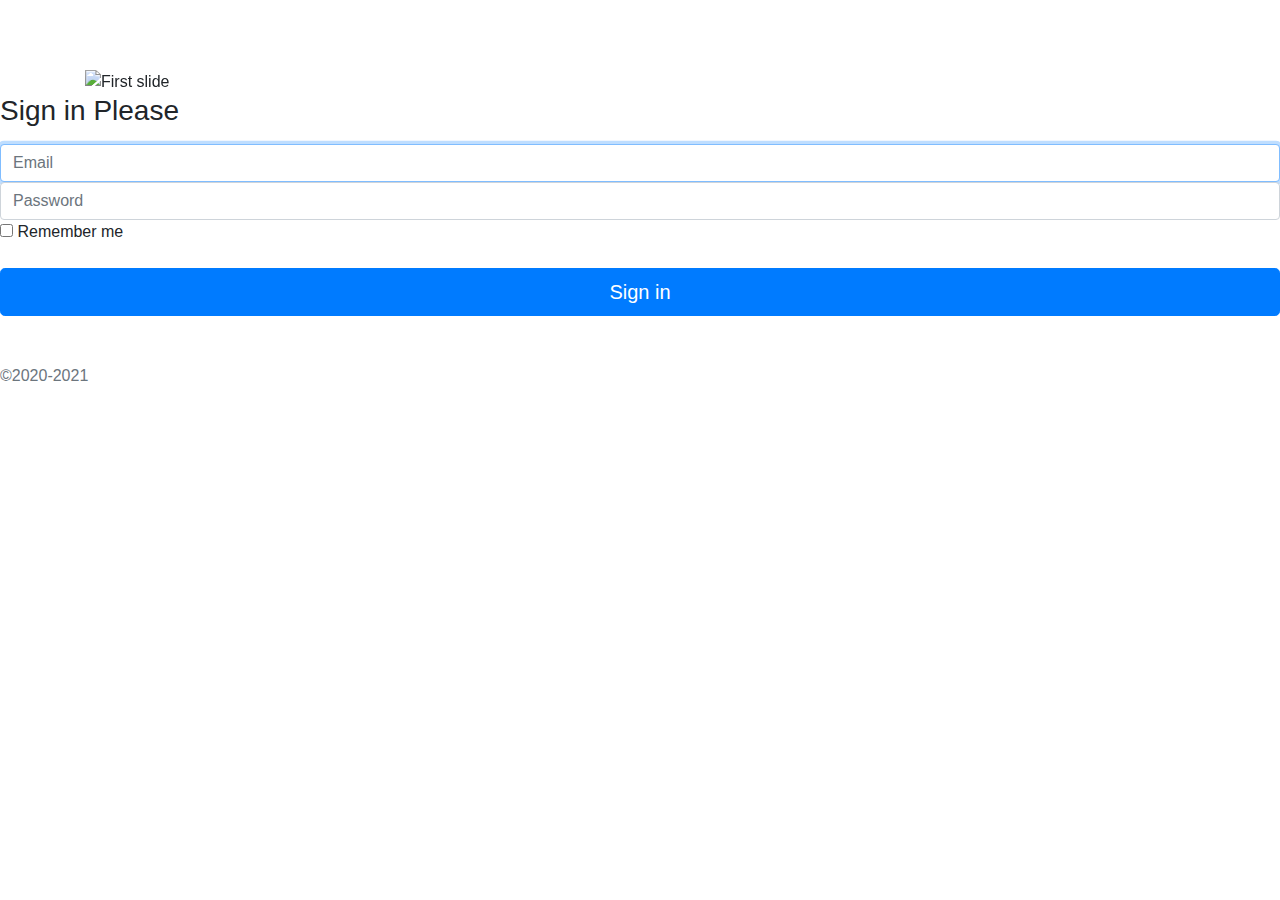
==== login.html @ 996564b5 "Add files via upload" ====
<!DOCTYPE html>
<html class="no-js">
    <head>
        <meta charset="utf-8">
        <meta http-equiv="X-UA=Compatible" content="IE=edge">
        <title>Login</title>
        <meta name="viewport" content="width=device-width, initial-scale=1">
        <link rel="stylesheet" href="https://maxcdn.bootstrapcdn.com/bootstrap/4.0.0/css/bootstrap.min.css" 
        integrity="sha384-Gn5384xqQ1aoWXA+058RXPxPg6fy4IWvTNh0E263XmFcJlSAwiGgFAW/dAiS6JXm" crossorigin="anonymous">
        <script src="https://code.jquery.com/jquery-3.2.1.slim.min.js" 
            integrity="sha384-KJ3o2DKtIkvYIK3UENzmM7KCkRr/rE9/Qpg6aAZGJwFDMVNA/GpGFF93hXpG5KkN" crossorigin="anonymous">
        </script>
        <script src="https://cdnjs.cloudflare.com/ajax/libs/popper.js/1.12.9/umd/popper.min.js" 
             integrity="sha384-ApNbgh9B+Y1QKtv3Rn7W3mgPxhU9K/ScQsAP7hUibX39j7fakFPskvXusvfa0b4Q" crossorigin="anonymous">
        </script>
    <script src="https://maxcdn.bootstrapcdn.com/bootstrap/4.0.0/js/bootstrap.min.js" 
            integrity="sha384-JZR6Spejh4U02d8jOt6vLEHfe/JQGiRRSQQxSfFWpi1MquVdAyjUar5+76PVCmYl" crossorigin="anonymous">
    </script>
    <link rel="stylesheet" href="css/login.css">
  </head>


    <body>
        <div class="bg-cover">
            <div class="container" style="padding-top: 70px;">
                <div id="slides" class="carousel slide" data-ride="carousel">
                    <ol class="carousel-indicators">
                      <li data-target="#slides" data-slide-to="0" class="active"></li>
                      <li data-target="#slides" data-slide-to="1"></li>
                      <li data-target="#slides" data-slide-to="2"></li>
                    </ol>
                    <div class="carousel-inner">
                      <div class="carousel-item active">
                        <img class="d-block mx-auto" src="images/carousel-1.jpg" alt="First slide">
                      </div>
                      <div class="carousel-item">
                        <img class="d-block mx-auto" src="images/carousel-2.jpg" alt="Second slide">
                      </div>
                      <div class="carousel-item">
                        <img class="d-block mx-auto" src="images/carousel-3.jpg" alt="Third slide">
                      </div>
                    </div>


                  </div>
            </div>
            
            <div class="h-60 center-me">
                <div class="my-auto">
                    <form class="form-signin" style="background: rgb(255, 255, 255)">
                        <h1 class="h3 mb-3 front-qeight-normal">Sign in Please</h1>
                        <lable for="inputEmail" class="sr-only">Email address</lable>
                        <input type="email" id="inputEmail" class="form-control" placeholder="Email" required
                        autofocus>
                        <label for="inputPassword" class="sr-only">Password</label>
                        <input type="Password" id="inputPassword" class="form-control" placeholder="Password" required>
                        <div class="chechbox mb-3" style="text-align: left;">
                            <label>
                                <input type="checkbox" value="remember-me"> Remember me
                            </label>
                        </div>
                        <button class="btn btn-lg btn-primary btn-block" type="submit">Sign in</button>
                        <p class="mt-5 mb-3 text-muted">&copy;2020-2021</p>
                    </form>
    
                </div>

            </div>

        </div>
            
    </body>


</html>
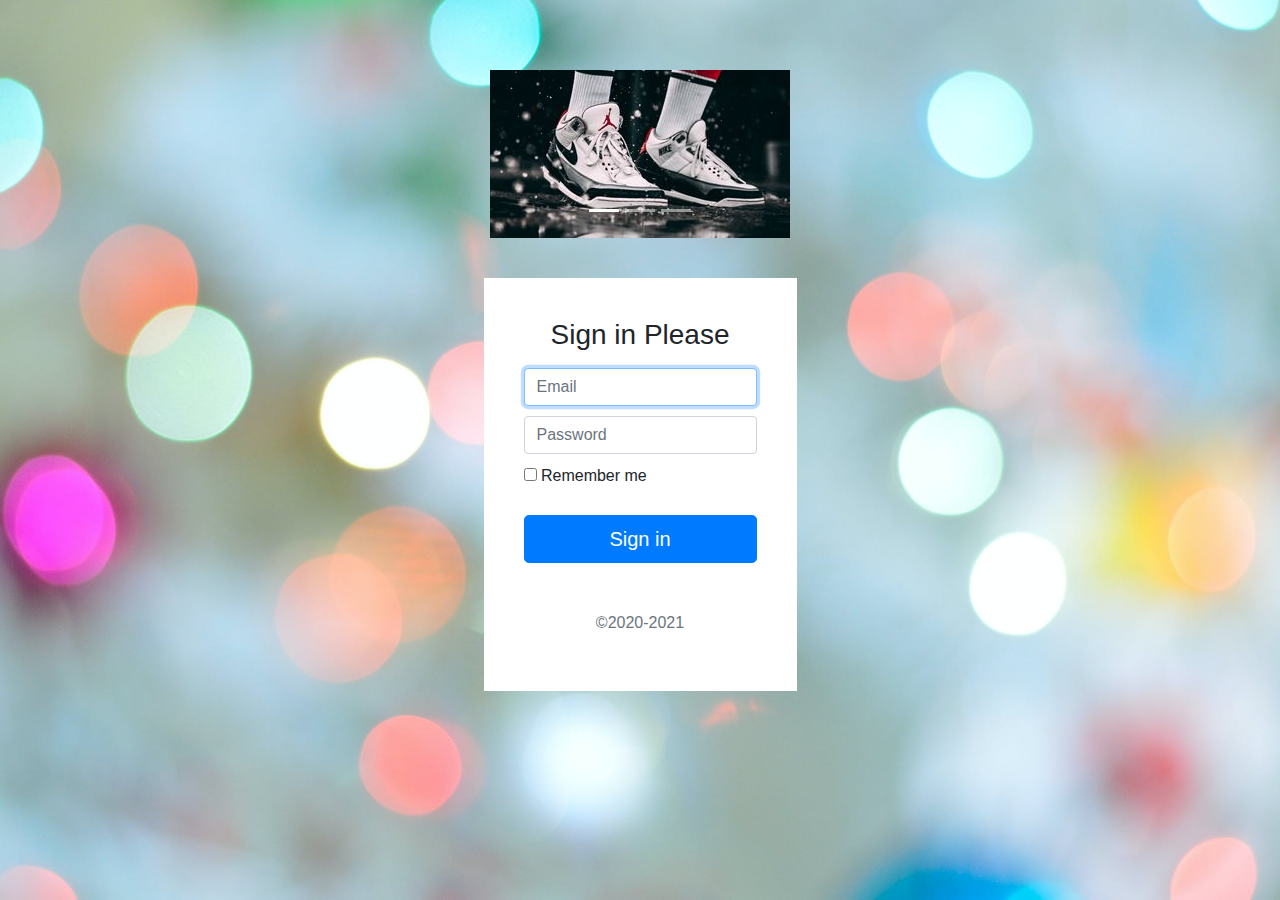
==== commit aca68f92: "corousel and login" ====
--- a/login.html
+++ b/login.html
@@ -1,75 +1,75 @@
-<!DOCTYPE html>
-<html class="no-js">
-    <head>
-        <meta charset="utf-8">
-        <meta http-equiv="X-UA=Compatible" content="IE=edge">
-        <title>Login</title>
-        <meta name="viewport" content="width=device-width, initial-scale=1">
-        <link rel="stylesheet" href="https://maxcdn.bootstrapcdn.com/bootstrap/4.0.0/css/bootstrap.min.css" 
-        integrity="sha384-Gn5384xqQ1aoWXA+058RXPxPg6fy4IWvTNh0E263XmFcJlSAwiGgFAW/dAiS6JXm" crossorigin="anonymous">
-        <script src="https://code.jquery.com/jquery-3.2.1.slim.min.js" 
-            integrity="sha384-KJ3o2DKtIkvYIK3UENzmM7KCkRr/rE9/Qpg6aAZGJwFDMVNA/GpGFF93hXpG5KkN" crossorigin="anonymous">
-        </script>
-        <script src="https://cdnjs.cloudflare.com/ajax/libs/popper.js/1.12.9/umd/popper.min.js" 
-             integrity="sha384-ApNbgh9B+Y1QKtv3Rn7W3mgPxhU9K/ScQsAP7hUibX39j7fakFPskvXusvfa0b4Q" crossorigin="anonymous">
-        </script>
-    <script src="https://maxcdn.bootstrapcdn.com/bootstrap/4.0.0/js/bootstrap.min.js" 
-            integrity="sha384-JZR6Spejh4U02d8jOt6vLEHfe/JQGiRRSQQxSfFWpi1MquVdAyjUar5+76PVCmYl" crossorigin="anonymous">
-    </script>
-    <link rel="stylesheet" href="css/login.css">
-  </head>
-
-
-    <body>
-        <div class="bg-cover">
-            <div class="container" style="padding-top: 70px;">
-                <div id="slides" class="carousel slide" data-ride="carousel">
-                    <ol class="carousel-indicators">
-                      <li data-target="#slides" data-slide-to="0" class="active"></li>
-                      <li data-target="#slides" data-slide-to="1"></li>
-                      <li data-target="#slides" data-slide-to="2"></li>
-                    </ol>
-                    <div class="carousel-inner">
-                      <div class="carousel-item active">
-                        <img class="d-block mx-auto" src="images/carousel-1.jpg" alt="First slide">
-                      </div>
-                      <div class="carousel-item">
-                        <img class="d-block mx-auto" src="images/carousel-2.jpg" alt="Second slide">
-                      </div>
-                      <div class="carousel-item">
-                        <img class="d-block mx-auto" src="images/carousel-3.jpg" alt="Third slide">
-                      </div>
-                    </div>
-
-
-                  </div>
-            </div>
-            
-            <div class="h-60 center-me">
-                <div class="my-auto">
-                    <form class="form-signin" style="background: rgb(255, 255, 255)">
-                        <h1 class="h3 mb-3 front-qeight-normal">Sign in Please</h1>
-                        <lable for="inputEmail" class="sr-only">Email address</lable>
-                        <input type="email" id="inputEmail" class="form-control" placeholder="Email" required
-                        autofocus>
-                        <label for="inputPassword" class="sr-only">Password</label>
-                        <input type="Password" id="inputPassword" class="form-control" placeholder="Password" required>
-                        <div class="chechbox mb-3" style="text-align: left;">
-                            <label>
-                                <input type="checkbox" value="remember-me"> Remember me
-                            </label>
-                        </div>
-                        <button class="btn btn-lg btn-primary btn-block" type="submit">Sign in</button>
-                        <p class="mt-5 mb-3 text-muted">&copy;2020-2021</p>
-                    </form>
-    
-                </div>
-
-            </div>
-
-        </div>
-            
-    </body>
-
-
+<!DOCTYPE html>
+<html class="no-js">
+    <head>
+        <meta charset="utf-8">
+        <meta http-equiv="X-UA=Compatible" content="IE=edge">
+        <title>Login</title>
+        <meta name="viewport" content="width=device-width, initial-scale=1">
+        <link rel="stylesheet" href="https://maxcdn.bootstrapcdn.com/bootstrap/4.0.0/css/bootstrap.min.css" 
+        integrity="sha384-Gn5384xqQ1aoWXA+058RXPxPg6fy4IWvTNh0E263XmFcJlSAwiGgFAW/dAiS6JXm" crossorigin="anonymous">
+        <script src="https://code.jquery.com/jquery-3.2.1.slim.min.js" 
+            integrity="sha384-KJ3o2DKtIkvYIK3UENzmM7KCkRr/rE9/Qpg6aAZGJwFDMVNA/GpGFF93hXpG5KkN" crossorigin="anonymous">
+        </script>
+        <script src="https://cdnjs.cloudflare.com/ajax/libs/popper.js/1.12.9/umd/popper.min.js" 
+             integrity="sha384-ApNbgh9B+Y1QKtv3Rn7W3mgPxhU9K/ScQsAP7hUibX39j7fakFPskvXusvfa0b4Q" crossorigin="anonymous">
+        </script>
+    <script src="https://maxcdn.bootstrapcdn.com/bootstrap/4.0.0/js/bootstrap.min.js" 
+            integrity="sha384-JZR6Spejh4U02d8jOt6vLEHfe/JQGiRRSQQxSfFWpi1MquVdAyjUar5+76PVCmYl" crossorigin="anonymous">
+    </script>
+    <link rel="stylesheet" href="css/login.css">
+  </head>
+
+
+    <body>
+        <div class="bg-cover">
+            <div class="container" style="padding-top: 70px;">
+                <div id="slides" class="carousel slide" data-ride="carousel">
+                    <ol class="carousel-indicators">
+                      <li data-target="#slides" data-slide-to="0" class="active"></li>
+                      <li data-target="#slides" data-slide-to="1"></li>
+                      <li data-target="#slides" data-slide-to="2"></li>
+                    </ol>
+                    <div class="carousel-inner">
+                      <div class="carousel-item active">
+                        <img class="d-block mx-auto" src="images/carousel-1.jpg" alt="First slide">
+                      </div>
+                      <div class="carousel-item">
+                        <img class="d-block mx-auto" src="images/carousel-2.jpg" alt="Second slide">
+                      </div>
+                      <div class="carousel-item">
+                        <img class="d-block mx-auto" src="images/carousel-3.jpg" alt="Third slide">
+                      </div>
+                    </div>
+
+
+                  </div>
+            </div>
+            
+            <div class="h-60 center-me">
+                <div class="my-auto">
+                    <form class="form-signin" style="background: rgb(255, 255, 255)">
+                        <h1 class="h3 mb-3 front-qeight-normal">Sign in Please</h1>
+                        <lable for="inputEmail" class="sr-only">Email address</lable>
+                        <input type="email" id="inputEmail" class="form-control" placeholder="Email" required
+                        autofocus>
+                        <label for="inputPassword" class="sr-only">Password</label>
+                        <input type="Password" id="inputPassword" class="form-control" placeholder="Password" required>
+                        <div class="chechbox mb-3" style="text-align: left;">
+                            <label>
+                                <input type="checkbox" value="remember-me"> Remember me
+                            </label>
+                        </div>
+                        <button class="btn btn-lg btn-primary btn-block" type="submit">Sign in</button>
+                        <p class="mt-5 mb-3 text-muted">&copy;2020-2021</p>
+                    </form>
+    
+                </div>
+
+            </div>
+
+        </div>
+            
+    </body>
+
+
 </html>--- a/css/login.css
+++ b/css/login.css
@@ -0,0 +1,21 @@
+.bg-cover{
+    background-image: url("../images/background.jpg");
+    height: 100vh;
+    background-position: center;
+    background-size: cover;
+    background-attachment: scroll;
+    background-repeat: no-repeat;
+}
+
+.center-me{
+    display: flex;
+    justify-content: center;
+    padding: 40px;
+}
+.form-signin{
+    padding: 40px;
+    text-align: center;
+}
+input{
+    margin-bottom: 10px;
+}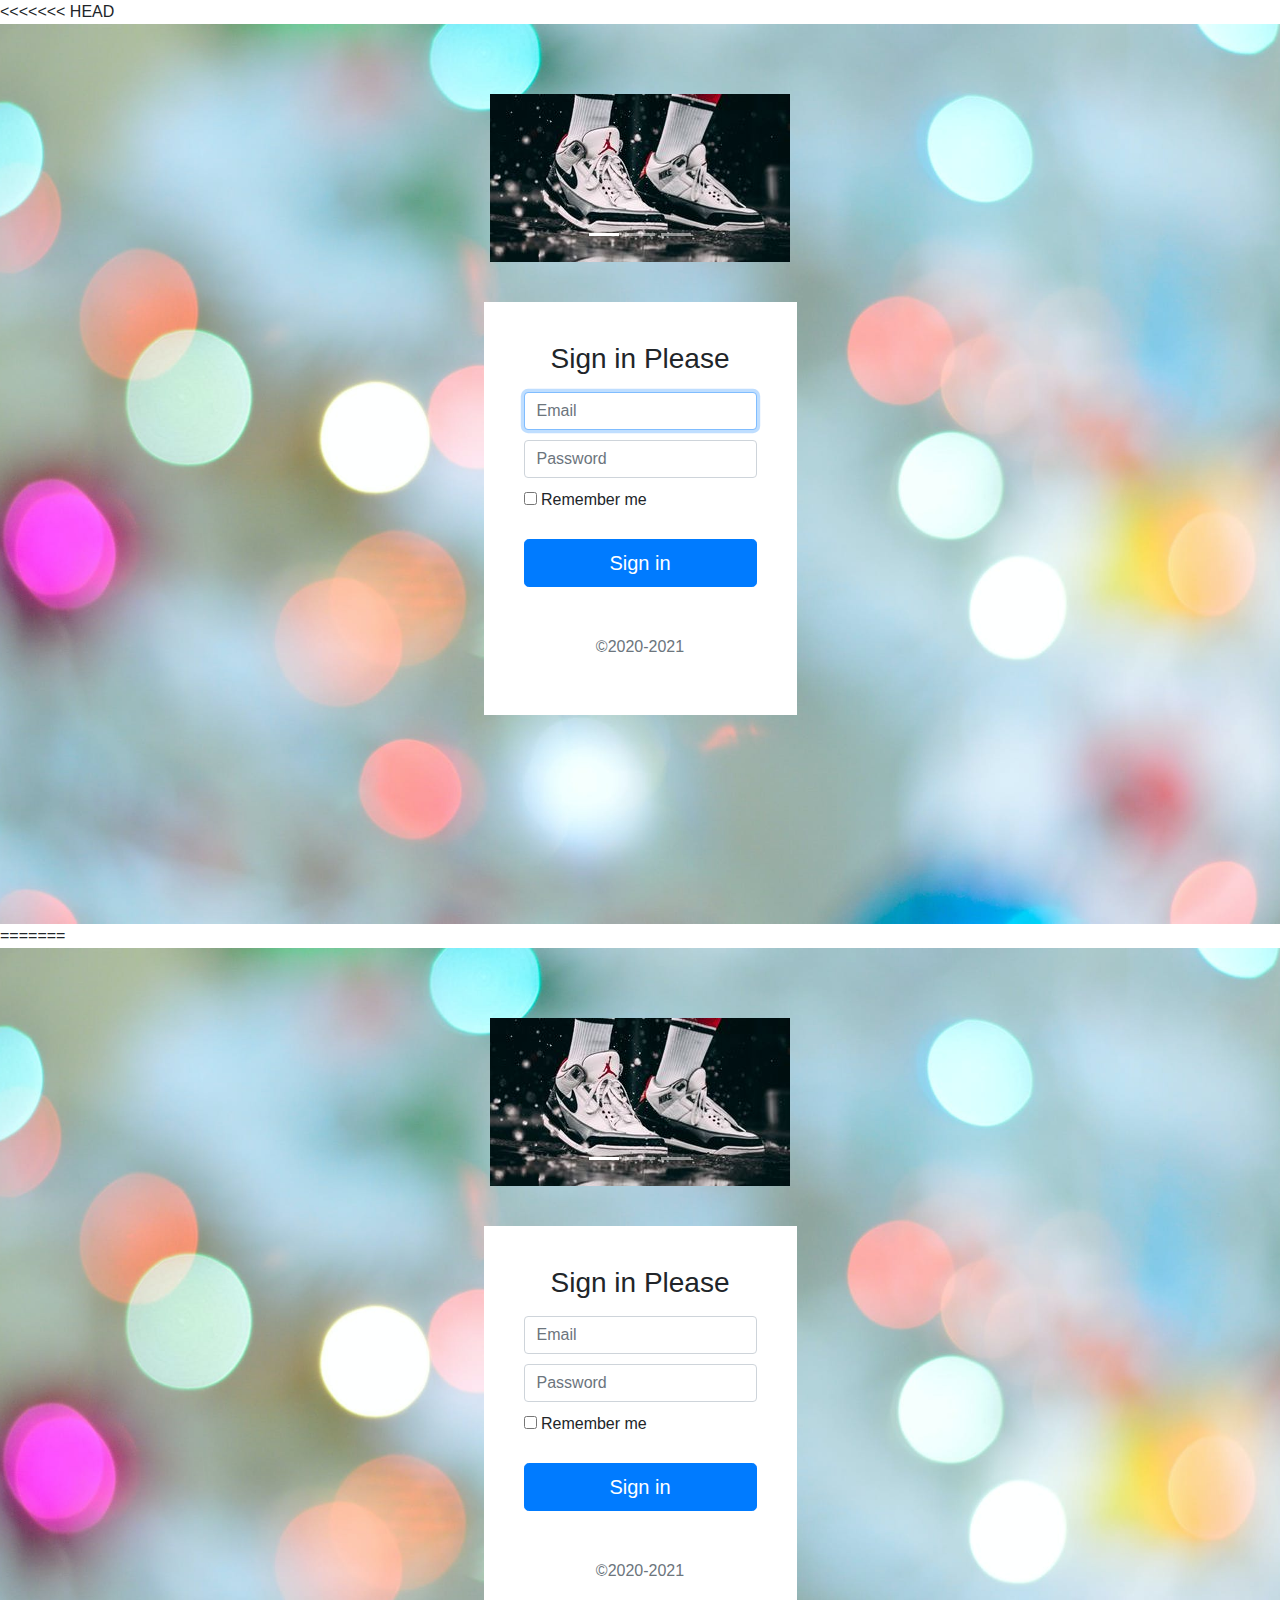
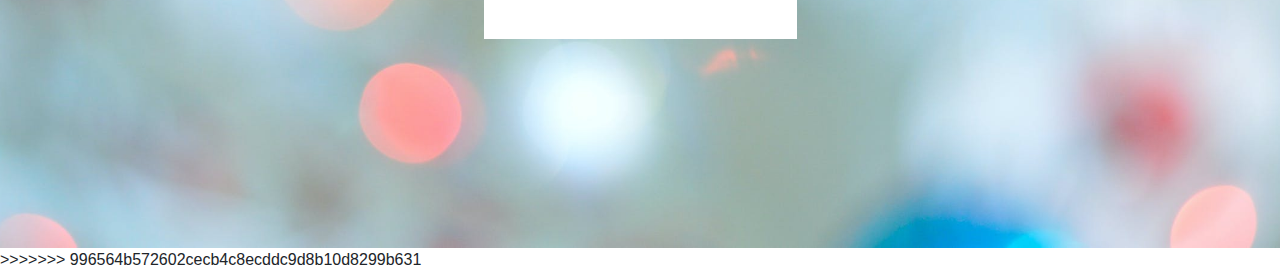
==== commit d32010af: "Lab 2 stuff" ====
--- a/login.html
+++ b/login.html
@@ -1,3 +1,4 @@
+<<<<<<< HEAD
 <!DOCTYPE html>
 <html class="no-js">
     <head>
@@ -72,4 +73,80 @@
     </body>
 
 
+=======
+<!DOCTYPE html>
+<html class="no-js">
+    <head>
+        <meta charset="utf-8">
+        <meta http-equiv="X-UA=Compatible" content="IE=edge">
+        <title>Login</title>
+        <meta name="viewport" content="width=device-width, initial-scale=1">
+        <link rel="stylesheet" href="https://maxcdn.bootstrapcdn.com/bootstrap/4.0.0/css/bootstrap.min.css" 
+        integrity="sha384-Gn5384xqQ1aoWXA+058RXPxPg6fy4IWvTNh0E263XmFcJlSAwiGgFAW/dAiS6JXm" crossorigin="anonymous">
+        <script src="https://code.jquery.com/jquery-3.2.1.slim.min.js" 
+            integrity="sha384-KJ3o2DKtIkvYIK3UENzmM7KCkRr/rE9/Qpg6aAZGJwFDMVNA/GpGFF93hXpG5KkN" crossorigin="anonymous">
+        </script>
+        <script src="https://cdnjs.cloudflare.com/ajax/libs/popper.js/1.12.9/umd/popper.min.js" 
+             integrity="sha384-ApNbgh9B+Y1QKtv3Rn7W3mgPxhU9K/ScQsAP7hUibX39j7fakFPskvXusvfa0b4Q" crossorigin="anonymous">
+        </script>
+    <script src="https://maxcdn.bootstrapcdn.com/bootstrap/4.0.0/js/bootstrap.min.js" 
+            integrity="sha384-JZR6Spejh4U02d8jOt6vLEHfe/JQGiRRSQQxSfFWpi1MquVdAyjUar5+76PVCmYl" crossorigin="anonymous">
+    </script>
+    <link rel="stylesheet" href="css/login.css">
+  </head>
+
+
+    <body>
+        <div class="bg-cover">
+            <div class="container" style="padding-top: 70px;">
+                <div id="slides" class="carousel slide" data-ride="carousel">
+                    <ol class="carousel-indicators">
+                      <li data-target="#slides" data-slide-to="0" class="active"></li>
+                      <li data-target="#slides" data-slide-to="1"></li>
+                      <li data-target="#slides" data-slide-to="2"></li>
+                    </ol>
+                    <div class="carousel-inner">
+                      <div class="carousel-item active">
+                        <img class="d-block mx-auto" src="images/carousel-1.jpg" alt="First slide">
+                      </div>
+                      <div class="carousel-item">
+                        <img class="d-block mx-auto" src="images/carousel-2.jpg" alt="Second slide">
+                      </div>
+                      <div class="carousel-item">
+                        <img class="d-block mx-auto" src="images/carousel-3.jpg" alt="Third slide">
+                      </div>
+                    </div>
+
+
+                  </div>
+            </div>
+            
+            <div class="h-60 center-me">
+                <div class="my-auto">
+                    <form class="form-signin" style="background: rgb(255, 255, 255)">
+                        <h1 class="h3 mb-3 front-qeight-normal">Sign in Please</h1>
+                        <lable for="inputEmail" class="sr-only">Email address</lable>
+                        <input type="email" id="inputEmail" class="form-control" placeholder="Email" required
+                        autofocus>
+                        <label for="inputPassword" class="sr-only">Password</label>
+                        <input type="Password" id="inputPassword" class="form-control" placeholder="Password" required>
+                        <div class="chechbox mb-3" style="text-align: left;">
+                            <label>
+                                <input type="checkbox" value="remember-me"> Remember me
+                            </label>
+                        </div>
+                        <button class="btn btn-lg btn-primary btn-block" type="submit">Sign in</button>
+                        <p class="mt-5 mb-3 text-muted">&copy;2020-2021</p>
+                    </form>
+    
+                </div>
+
+            </div>
+
+        </div>
+            
+    </body>
+
+
+>>>>>>> 996564b572602cecb4c8ecddc9d8b10d8299b631
 </html>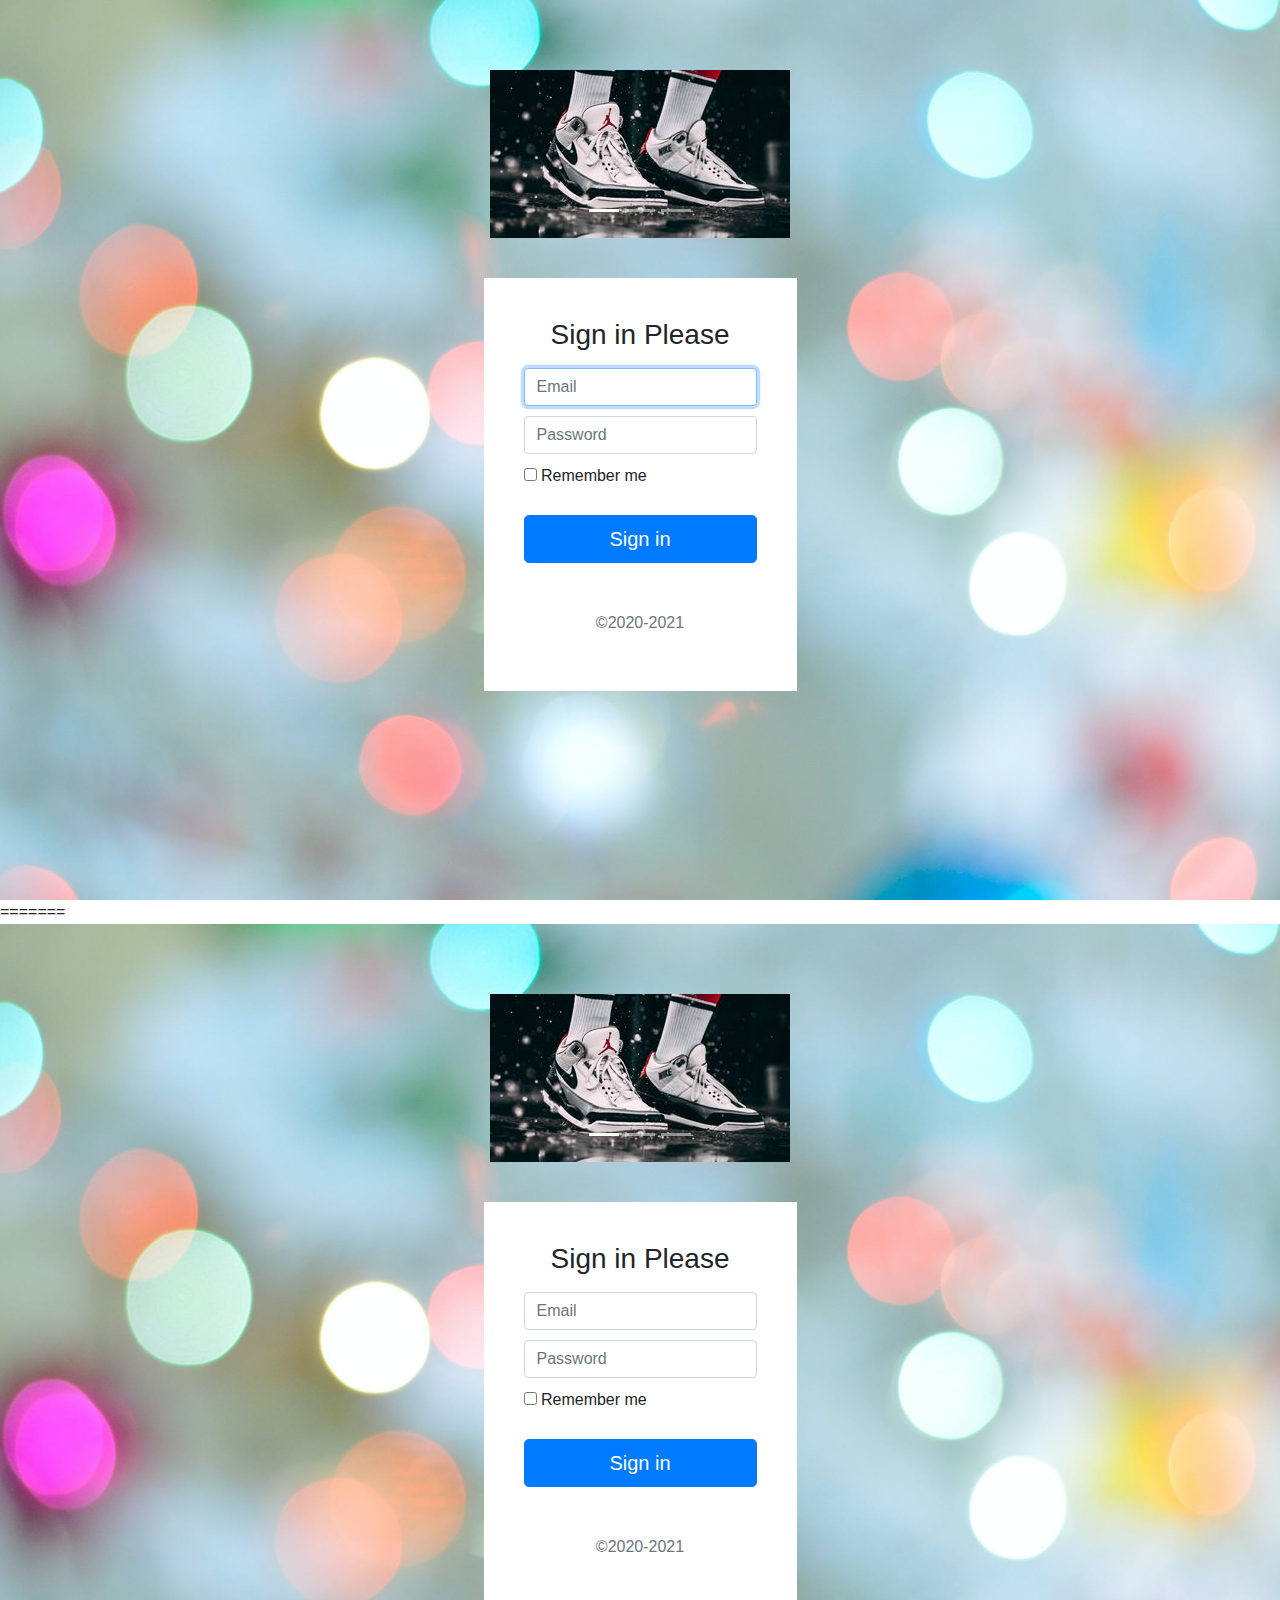
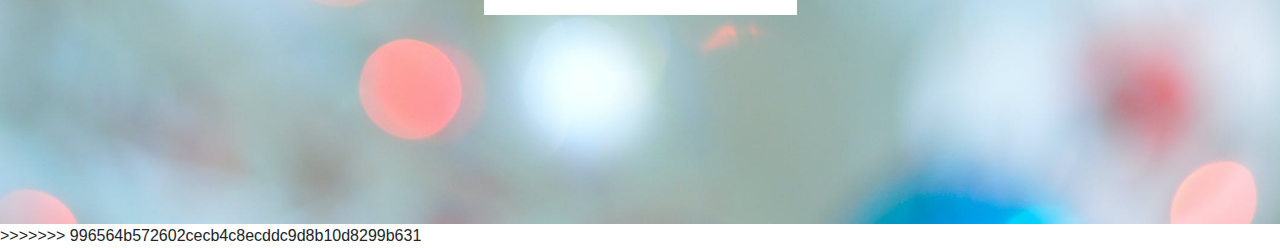
==== commit 8d71b761: "signup page" ====
--- a/login.html
+++ b/login.html
@@ -1,4 +1,4 @@
-<<<<<<< HEAD
+
 <!DOCTYPE html>
 <html class="no-js">
     <head>
